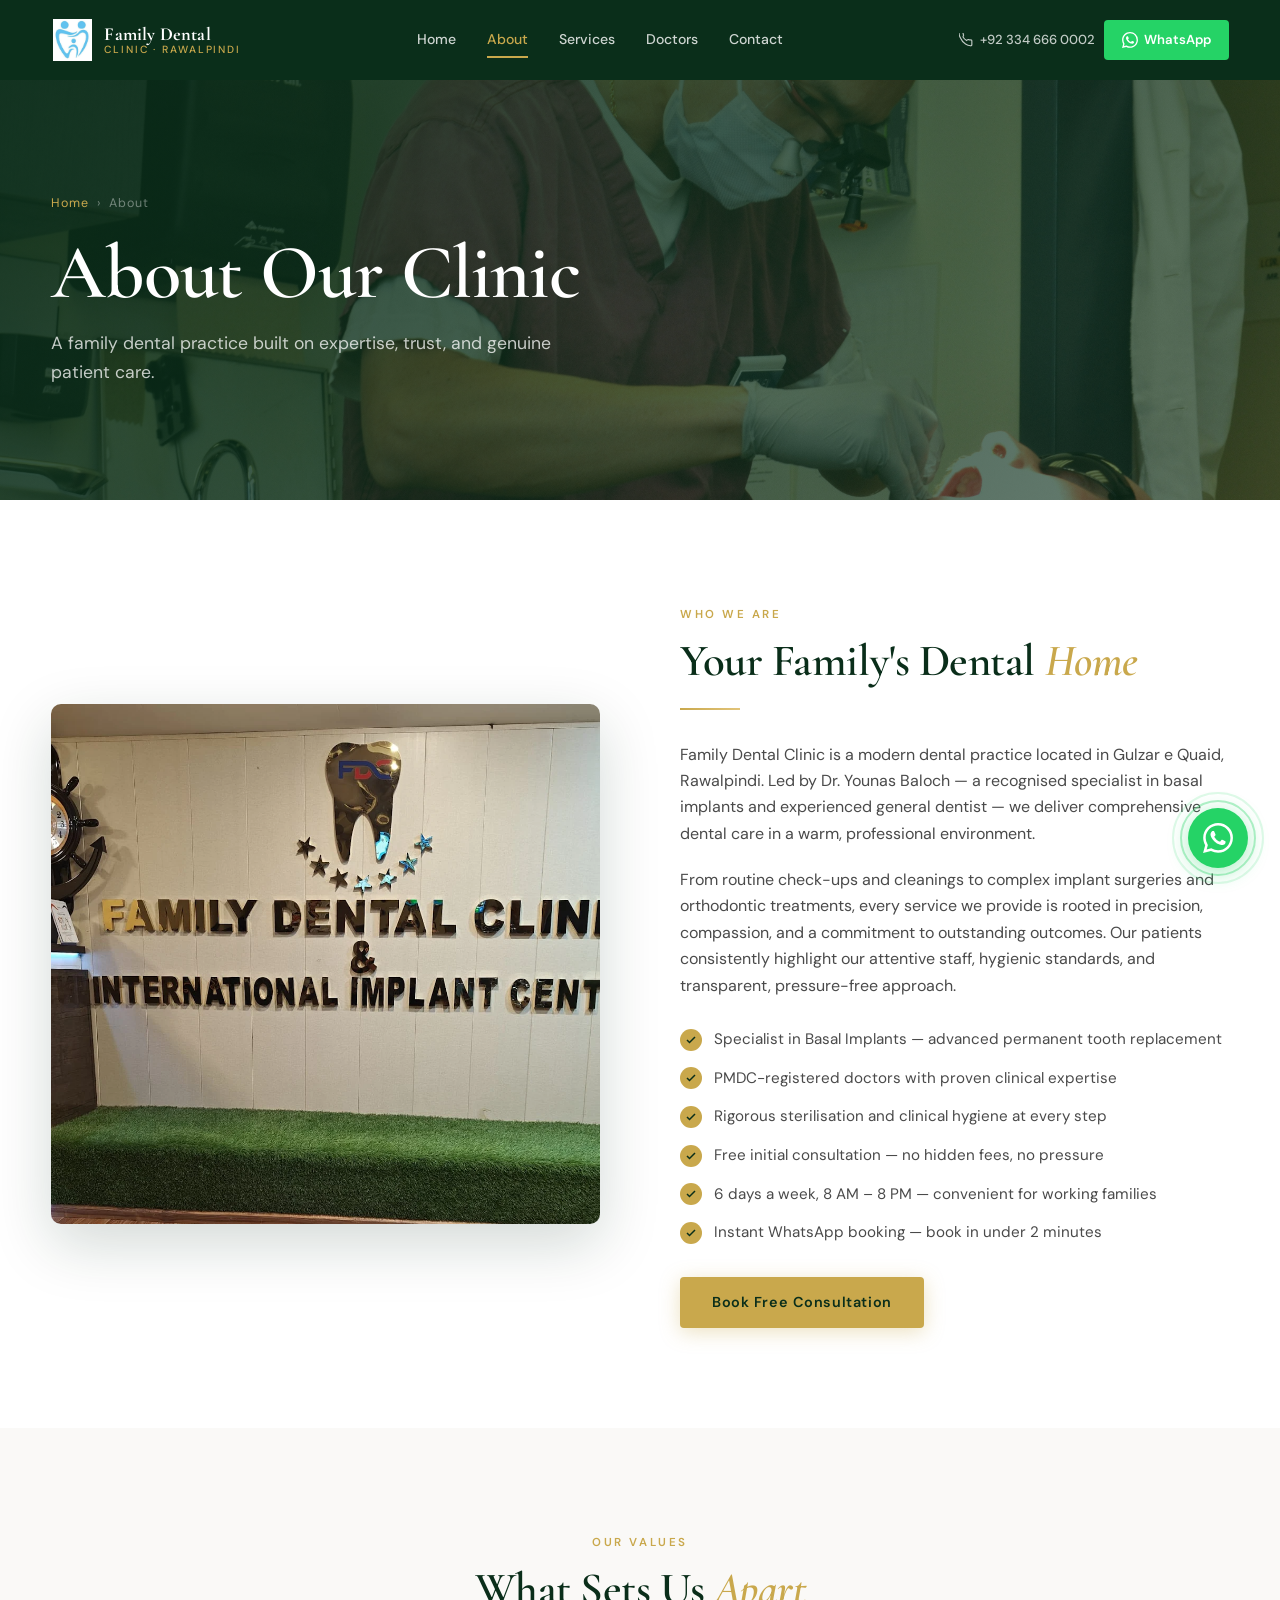
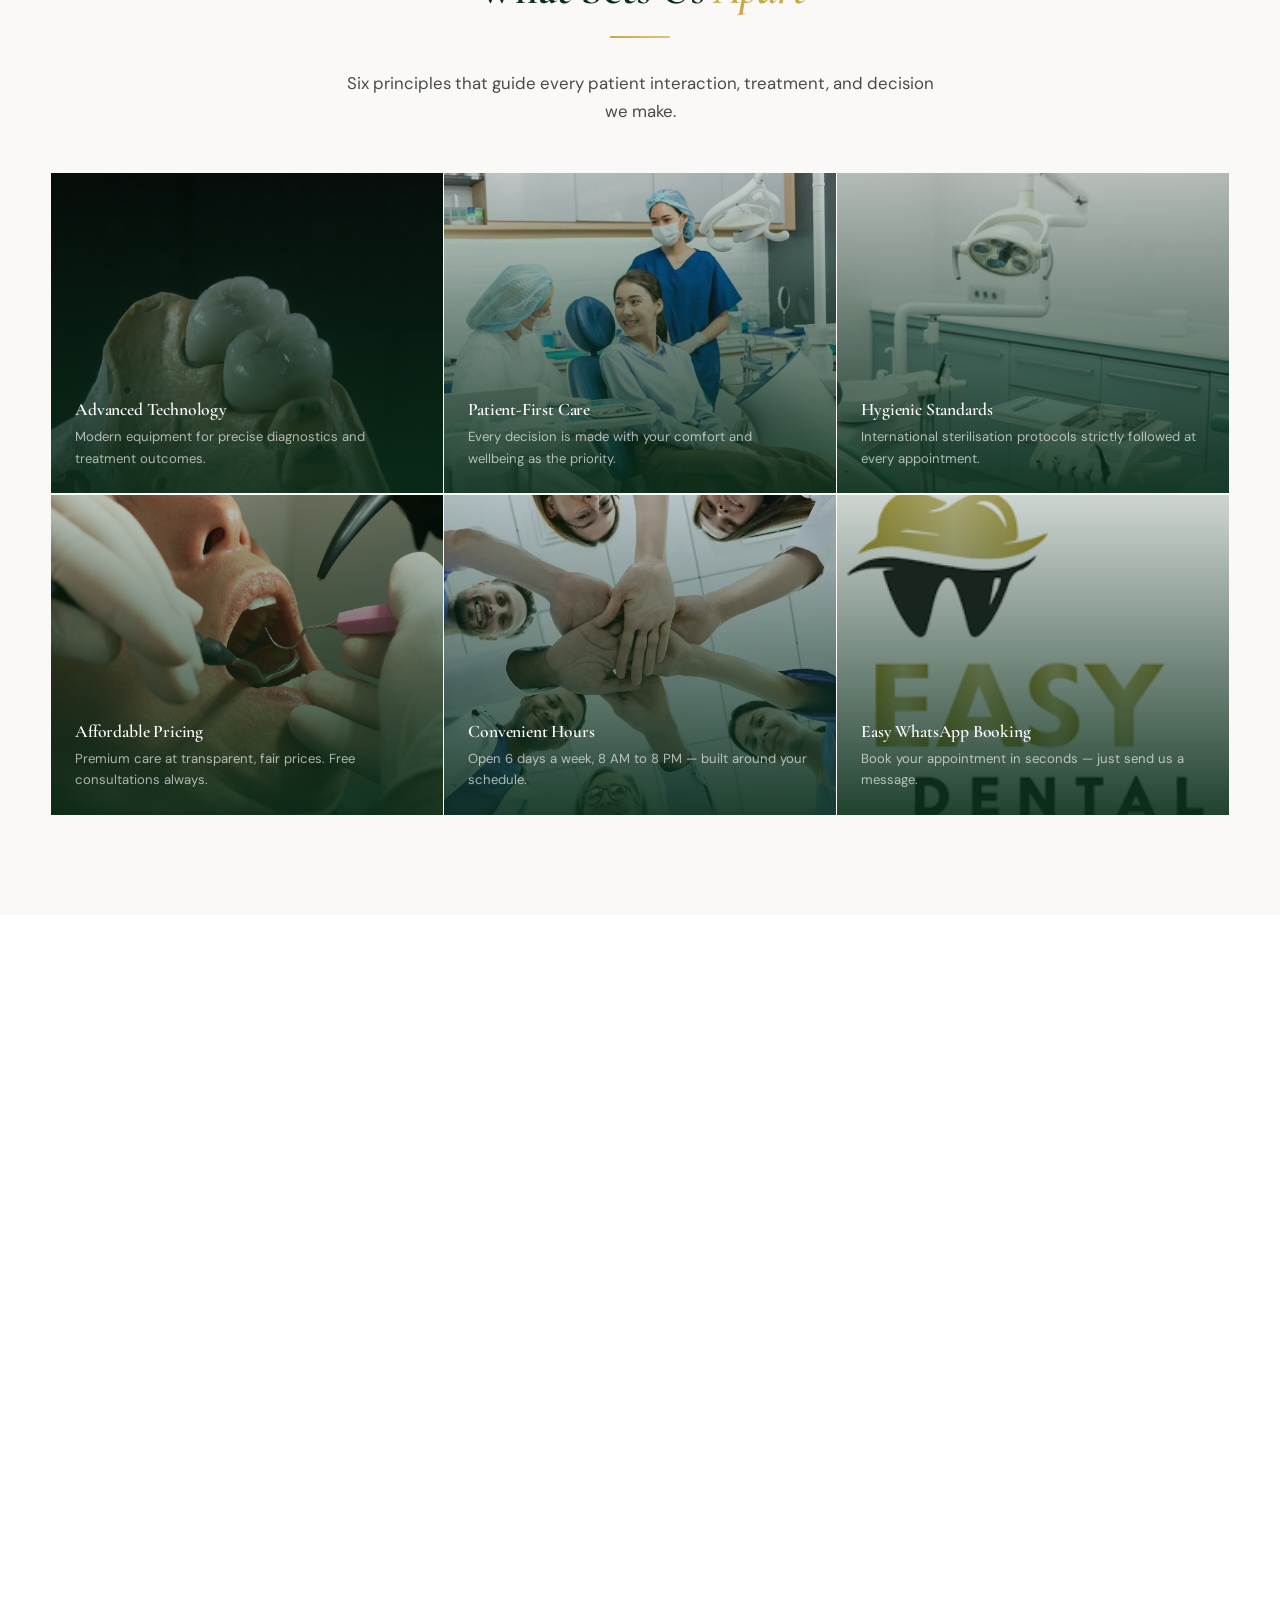
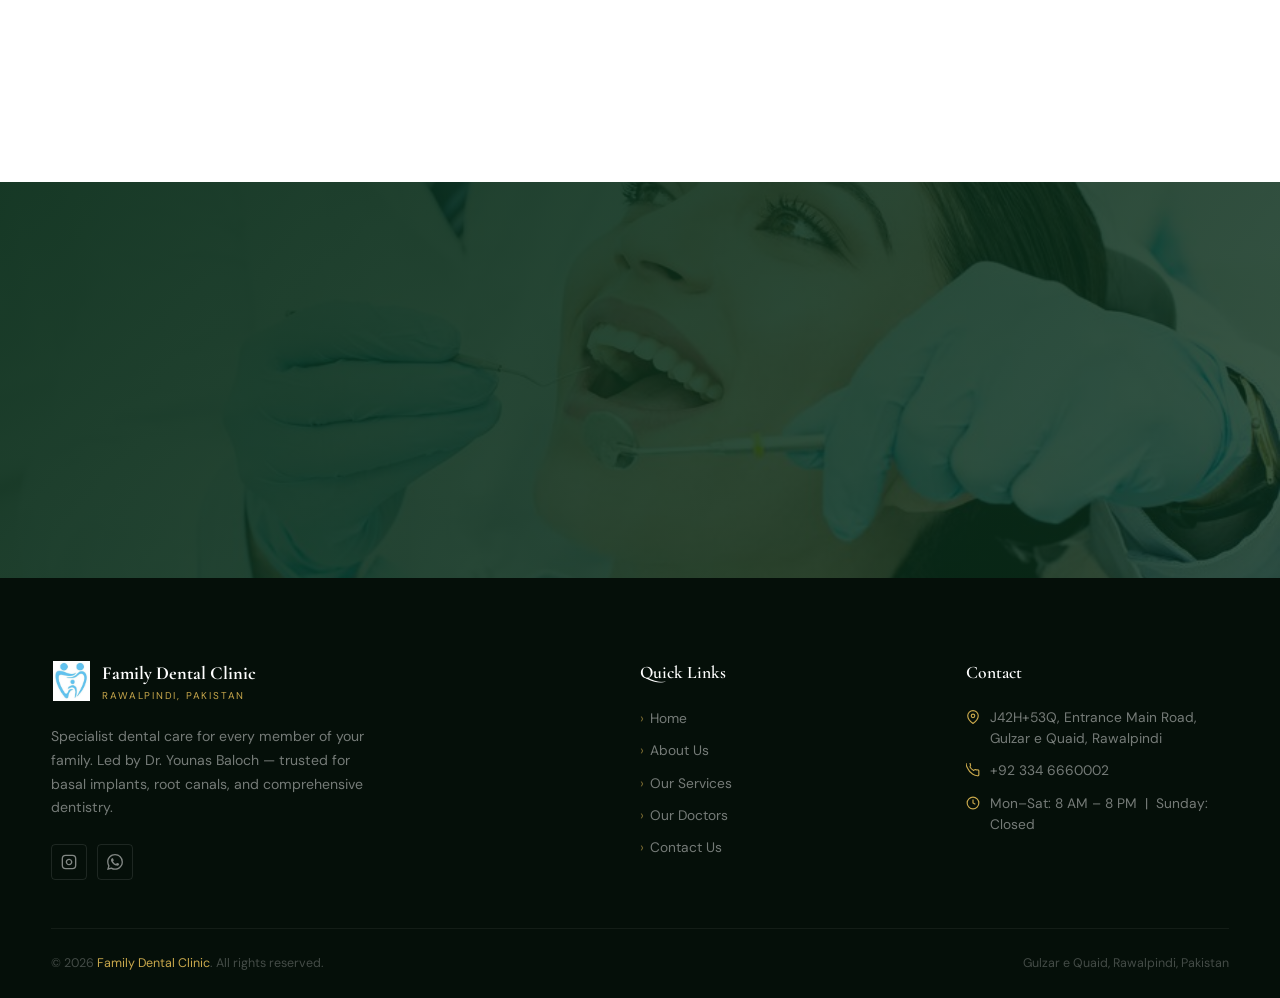
==== about.html @ 0940981f "Add files via upload" ====
<!DOCTYPE html>
<html lang="en">
<head>
  <meta charset="UTF-8" />
  <meta name="viewport" content="width=device-width, initial-scale=1.0" />
  <title>About Us — Family Dental Clinic Rawalpindi</title>
  <meta name="description" content="Learn about Family Dental Clinic — our story, values, and commitment to exceptional dental care in Rawalpindi, Pakistan." />
  <link rel="icon" type="image/png" href="images/favicon.png" />
  <link rel="stylesheet" href="style.css" />
</head>
<body>

<!-- NAVBAR -->
<nav class="navbar light-nav" id="navbar">
  <div class="nav-inner">
    <a href="index.html" class="nav-logo">
      <img src="images/logo.png" alt="Family Dental Clinic Logo" class="nav-logo-img" onerror="this.style.display='none'">
      <div class="nav-logo-text">
        <strong>Family Dental</strong>
        <span>Clinic · Rawalpindi</span>
      </div>
    </a>
    <div class="nav-links">
      <a href="index.html">Home</a>
      <a href="about.html" class="active">About</a>
      <a href="services.html">Services</a>
      <a href="doctors.html">Doctors</a>
      <a href="contact.html">Contact</a>
    </div>
    <div class="nav-actions">
      <a href="tel:+923346660002" class="nav-phone">
        <svg viewBox="0 0 24 24" fill="none" stroke="currentColor" stroke-width="2"><path d="M22 16.92v3a2 2 0 01-2.18 2 19.79 19.79 0 01-8.63-3.07A19.5 19.5 0 013.07 9.5 19.79 19.79 0 01.01 .82a2 2 0 012-2.18h3a2 2 0 012 1.72 12.84 12.84 0 00.7 2.81 2 2 0 01-.45 2.11L6.91 6.91a16 16 0 006.1 6.1l1.27-1.27a2 2 0 012.11-.45 12.84 12.84 0 002.81.7A2 2 0 0122 13.92z"/></svg>
        +92 334 666 0002
      </a>
      <a href="https://wa.me/923346660002?text=Hi%2C%20I%20would%20like%20to%20book%20an%20appointment%20at%20Family%20Dental%20Clinic." class="nav-wa" target="_blank" rel="noopener">
        <svg viewBox="0 0 24 24" fill="currentColor"><path d="M17.472 14.382c-.297-.149-1.758-.867-2.03-.967-.273-.099-.471-.148-.67.15-.197.297-.767.966-.94 1.164-.173.199-.347.223-.644.075-.297-.15-1.255-.463-2.39-1.475-.883-.788-1.48-1.761-1.653-2.059-.173-.297-.018-.458.13-.606.134-.133.298-.347.446-.52.149-.174.198-.298.298-.497.099-.198.05-.371-.025-.52-.075-.149-.669-1.612-.916-2.207-.242-.579-.487-.5-.669-.51-.173-.008-.371-.01-.57-.01-.198 0-.52.074-.792.372-.272.297-1.04 1.016-1.04 2.479 0 1.462 1.065 2.875 1.213 3.074.149.198 2.096 3.2 5.077 4.487.709.306 1.262.489 1.694.625.712.227 1.36.195 1.871.118.571-.085 1.758-.719 2.006-1.413.248-.694.248-1.289.173-1.413-.074-.124-.272-.198-.57-.347m-5.421 7.403h-.004a9.87 9.87 0 01-5.031-1.378l-.361-.214-3.741.982.998-3.648-.235-.374a9.86 9.86 0 01-1.51-5.26c.001-5.45 4.436-9.884 9.888-9.884 2.64 0 5.122 1.03 6.988 2.898a9.825 9.825 0 012.893 6.994c-.003 5.45-4.437 9.884-9.885 9.884m8.413-18.297A11.815 11.815 0 0012.05 0C5.495 0 .16 5.335.157 11.892c0 2.096.547 4.142 1.588 5.945L.057 24l6.305-1.654a11.882 11.882 0 005.683 1.448h.005c6.554 0 11.89-5.335 11.893-11.893a11.821 11.821 0 00-3.48-8.413z"/></svg>
        WhatsApp
      </a>
    </div>
    <button class="hamburger" aria-label="Toggle menu">
      <span></span><span></span><span></span>
    </button>
  </div>
</nav>
<div class="mobile-nav">
  <a href="index.html">Home</a>
  <a href="about.html" class="active">About</a>
  <a href="services.html">Services</a>
  <a href="doctors.html">Doctors</a>
  <a href="contact.html">Contact</a>
  <a href="https://wa.me/923346660002?text=Hi%2C%20I%20would%20like%20to%20book%20an%20appointment%20at%20Family%20Dental%20Clinic." class="nav-wa btn" target="_blank" rel="noopener">Book via WhatsApp</a>
</div>

<!-- PAGE HERO -->
<div class="page-hero">
  <div class="page-hero-bg" style="background-image:url('images/hero-about.jpg')"></div>
  <div class="page-hero-overlay"></div>
  <div class="container page-hero-content">
    <div class="breadcrumb">
      <a href="index.html">Home</a>
      <span>›</span>
      <span>About</span>
    </div>
    <h1>About Our Clinic</h1>
    <p>A family dental practice built on expertise, trust, and genuine patient care.</p>
  </div>
</div>

<!-- WHO WE ARE -->
<section class="section">
  <div class="container">
    <div class="about-grid">
      <div class="about-img-wrap" data-aos="fade-right">
        <img src="images/about.jpg" alt="Family Dental Clinic Interior">
      </div>
      <div data-aos="fade-left">
        <div class="section-label">Who We Are</div>
        <h2 class="section-title">Your Family's Dental <span>Home</span></h2>
        <div class="divider divider-left"></div>
        <p style="margin-bottom:1.25rem">Family Dental Clinic is a modern dental practice located in Gulzar e Quaid, Rawalpindi. Led by Dr. Younas Baloch — a recognised specialist in basal implants and experienced general dentist — we deliver comprehensive dental care in a warm, professional environment.</p>
        <p style="margin-bottom:1.75rem">From routine check-ups and cleanings to complex implant surgeries and orthodontic treatments, every service we provide is rooted in precision, compassion, and a commitment to outstanding outcomes. Our patients consistently highlight our attentive staff, hygienic standards, and transparent, pressure-free approach.</p>

        <ul class="checklist">
          <li>
            <span class="check-icon">
              <svg viewBox="0 0 24 24" fill="none" stroke="currentColor" stroke-width="3"><polyline points="20 6 9 17 4 12"/></svg>
            </span>
            Specialist in Basal Implants — advanced permanent tooth replacement
          </li>
          <li>
            <span class="check-icon">
              <svg viewBox="0 0 24 24" fill="none" stroke="currentColor" stroke-width="3"><polyline points="20 6 9 17 4 12"/></svg>
            </span>
            PMDC-registered doctors with proven clinical expertise
          </li>
          <li>
            <span class="check-icon">
              <svg viewBox="0 0 24 24" fill="none" stroke="currentColor" stroke-width="3"><polyline points="20 6 9 17 4 12"/></svg>
            </span>
            Rigorous sterilisation and clinical hygiene at every step
          </li>
          <li>
            <span class="check-icon">
              <svg viewBox="0 0 24 24" fill="none" stroke="currentColor" stroke-width="3"><polyline points="20 6 9 17 4 12"/></svg>
            </span>
            Free initial consultation — no hidden fees, no pressure
          </li>
          <li>
            <span class="check-icon">
              <svg viewBox="0 0 24 24" fill="none" stroke="currentColor" stroke-width="3"><polyline points="20 6 9 17 4 12"/></svg>
            </span>
            6 days a week, 8 AM – 8 PM — convenient for working families
          </li>
          <li>
            <span class="check-icon">
              <svg viewBox="0 0 24 24" fill="none" stroke="currentColor" stroke-width="3"><polyline points="20 6 9 17 4 12"/></svg>
            </span>
            Instant WhatsApp booking — book in under 2 minutes
          </li>
        </ul>

        <div style="margin-top:2rem">
          <a href="https://wa.me/923346660002?text=Hi%2C%20I%20would%20like%20to%20book%20a%20free%20consultation%20at%20Family%20Dental%20Clinic." class="btn btn-primary" target="_blank" rel="noopener">Book Free Consultation</a>
        </div>
      </div>
    </div>
  </div>
</section>

<!-- VALUES -->
<section class="section section-alt">
  <div class="container">
    <div class="text-center" data-aos="fade-up">
      <div class="section-label">Our Values</div>
      <h2 class="section-title">What Sets Us <span>Apart</span></h2>
      <div class="divider"></div>
      <p class="section-subtitle">Six principles that guide every patient interaction, treatment, and decision we make.</p>
    </div>
    <div class="values-grid">
      <div class="value-card" data-aos="fade-up" data-aos-delay="0">
        <img src="images/service-implants.jpg" alt="Advanced Technology">
        <div class="value-card-overlay"></div>
        <div class="value-card-content">
          <h4>Advanced Technology</h4>
          <p>Modern equipment for precise diagnostics and treatment outcomes.</p>
        </div>
      </div>
      <div class="value-card" data-aos="fade-up" data-aos-delay="80">
        <img src="images/service-consultation.jpg" alt="Patient-First Care">
        <div class="value-card-overlay"></div>
        <div class="value-card-content">
          <h4>Patient-First Care</h4>
          <p>Every decision is made with your comfort and wellbeing as the priority.</p>
        </div>
      </div>
      <div class="value-card" data-aos="fade-up" data-aos-delay="160">
        <img src="images/Hygenic.jpg" alt="Hygienic Standards">
        <div class="value-card-overlay"></div>
        <div class="value-card-content">
          <h4>Hygienic Standards</h4>
          <p>International sterilisation protocols strictly followed at every appointment.</p>
        </div>
      </div>
      <div class="value-card" data-aos="fade-up" data-aos-delay="0">
        <img src="images/service-scaling.jpg" alt="Affordable Pricing">
        <div class="value-card-overlay"></div>
        <div class="value-card-content">
          <h4>Affordable Pricing</h4>
          <p>Premium care at transparent, fair prices. Free consultations always.</p>
        </div>
      </div>
      <div class="value-card" data-aos="fade-up" data-aos-delay="80">
        <img src="images/Convenient.webp" alt="Convenient Hours">
        <div class="value-card-overlay"></div>
        <div class="value-card-content">
          <h4>Convenient Hours</h4>
          <p>Open 6 days a week, 8 AM to 8 PM — built around your schedule.</p>
        </div>
      </div>
      <div class="value-card" data-aos="fade-up" data-aos-delay="160">
        <img src="images/CAT.png" alt="Easy WhatsApp Booking">
        <div class="value-card-overlay"></div>
        <div class="value-card-content">
          <h4>Easy WhatsApp Booking</h4>
          <p>Book your appointment in seconds — just send us a message.</p>
        </div>
      </div>
    </div>
  </div>
</section>

<!-- LOCATION -->
<section class="section">
  <div class="container">
    <div class="text-center" data-aos="fade-up" style="margin-bottom:3rem">
      <div class="section-label">Find Us</div>
      <h2 class="section-title">Our <span>Location</span></h2>
      <div class="divider"></div>
      <p class="section-subtitle">Conveniently located in Gulzar e Quaid, Rawalpindi — easy to find, easy to reach.</p>
    </div>
    <div style="display:grid;grid-template-columns:1fr 1fr;gap:3rem;align-items:start" class="location-grid">
      <div data-aos="fade-right">
        <div class="map-container">
          <iframe
            src="https://www.google.com/maps/embed?pb=!1m18!1m12!1m3!1d3323.5!2d73.08!3d33.58!2m3!1f0!2f0!3f0!3m2!1i1024!2i768!4f13.1!3m3!1m2!1s0x38dfed9b5a2d3e9d%3A0x2b4b3c5d6e7f8a9b!2sGulzar+e+Quaid%2C+Rawalpindi%2C+Punjab%2C+Pakistan!5e0!3m2!1sen!2s!4v1700000000000"
            allowfullscreen=""
            loading="lazy"
            referrerpolicy="no-referrer-when-downgrade"
            title="Family Dental Clinic Location">
          </iframe>
        </div>
      </div>
      <div data-aos="fade-left">
        <h3 style="color:var(--forest);margin-bottom:1.5rem">Visit the Clinic</h3>
        <div class="footer-contact-item" style="margin-bottom:1rem;font-size:0.95rem;color:var(--text-mid)">
          <svg viewBox="0 0 24 24" fill="none" stroke="var(--gold)" stroke-width="2" style="width:20px;height:20px;flex-shrink:0"><path d="M21 10c0 7-9 13-9 13s-9-6-9-13a9 9 0 0118 0z"/><circle cx="12" cy="10" r="3"/></svg>
          J42H+53Q, Entrance Main Road, opposite Yasrab CNG Station, Gulzar e Quaid, Rawalpindi, Pakistan
        </div>
        <div class="footer-contact-item" style="margin-bottom:1rem;font-size:0.95rem;color:var(--text-mid)">
          <svg viewBox="0 0 24 24" fill="none" stroke="var(--gold)" stroke-width="2" style="width:20px;height:20px;flex-shrink:0"><path d="M22 16.92v3a2 2 0 01-2.18 2 19.79 19.79 0 01-8.63-3.07A19.5 19.5 0 013.07 9.5 19.79 19.79 0 01.01 .82a2 2 0 012-2.18h3a2 2 0 012 1.72 12.84 12.84 0 00.7 2.81 2 2 0 01-.45 2.11L6.91 6.91a16 16 0 006.1 6.1l1.27-1.27a2 2 0 012.11-.45 12.84 12.84 0 002.81.7A2 2 0 0122 13.92z"/></svg>
          <a href="tel:+923346660002" style="color:var(--text-mid)">+92 334 6660002</a>
        </div>
        <div class="footer-contact-item" style="margin-bottom:2rem;font-size:0.95rem;color:var(--text-mid)">
          <svg viewBox="0 0 24 24" fill="none" stroke="var(--gold)" stroke-width="2" style="width:20px;height:20px;flex-shrink:0"><circle cx="12" cy="12" r="10"/><polyline points="12 6 12 12 16 14"/></svg>
          Monday – Saturday: 8:00 AM – 8:00 PM &nbsp;|&nbsp; Sunday: Closed
        </div>
        <a href="https://maps.google.com/?q=Gulzar+e+Quaid+Rawalpindi+Pakistan" target="_blank" rel="noopener" class="btn btn-dark">
          <svg viewBox="0 0 24 24" fill="none" stroke="currentColor" stroke-width="2" width="18"><path d="M21 10c0 7-9 13-9 13s-9-6-9-13a9 9 0 0118 0z"/><circle cx="12" cy="10" r="3"/></svg>
          Open in Google Maps
        </a>
      </div>
    </div>
  </div>
</section>

<!-- CTA -->
<div class="cta-banner">
  <div class="cta-bg" style="background-image:url('images/hero-services.jpg')"></div>
  <div class="cta-overlay"></div>
  <div class="container cta-content" data-aos="fade-up">
    <div class="section-label" style="color:var(--gold)">Get Started Today</div>
    <h2 style="color:var(--white)">Book Your <em style="color:var(--gold);font-style:italic">Free</em> Consultation</h2>
    <p>No waiting lists. No hidden fees. Just expert dental care, exactly when you need it.</p>
    <div class="cta-actions">
      <a href="https://wa.me/923346660002?text=Hi%2C%20I%20would%20like%20to%20book%20a%20free%20consultation%20at%20Family%20Dental%20Clinic." class="btn btn-primary" target="_blank" rel="noopener">Book via WhatsApp</a>
      <a href="doctors.html" class="btn btn-outline">Meet Our Doctors</a>
    </div>
  </div>
</div>

<!-- FOOTER -->
<footer class="footer">
  <div class="container">
    <div class="footer-grid">
      <div class="footer-brand">
        <div class="footer-logo">
          <img src="images/logo.png" alt="Family Dental Clinic" onerror="this.style.display='none'">
          <div class="footer-logo-text">
            <strong>Family Dental Clinic</strong>
            <span>Rawalpindi, Pakistan</span>
          </div>
        </div>
        <p>Specialist dental care for every member of your family. Led by Dr. Younas Baloch — trusted for basal implants, root canals, and comprehensive dentistry.</p>
        <div class="footer-social">
          <a href="https://instagram.com" target="_blank" rel="noopener" aria-label="Instagram">
            <svg viewBox="0 0 24 24" fill="none" stroke="currentColor" stroke-width="2"><rect x="2" y="2" width="20" height="20" rx="5" ry="5"/><path d="M16 11.37A4 4 0 1112.63 8 4 4 0 0116 11.37z"/><line x1="17.5" y1="6.5" x2="17.51" y2="6.5"/></svg>
          </a>
          <a href="https://wa.me/923346660002" target="_blank" rel="noopener" aria-label="WhatsApp">
            <svg viewBox="0 0 24 24" fill="currentColor"><path d="M17.472 14.382c-.297-.149-1.758-.867-2.03-.967-.273-.099-.471-.148-.67.15-.197.297-.767.966-.94 1.164-.173.199-.347.223-.644.075-.297-.15-1.255-.463-2.39-1.475-.883-.788-1.48-1.761-1.653-2.059-.173-.297-.018-.458.13-.606.134-.133.298-.347.446-.52.149-.174.198-.298.298-.497.099-.198.05-.371-.025-.52-.075-.149-.669-1.612-.916-2.207-.242-.579-.487-.5-.669-.51-.173-.008-.371-.01-.57-.01-.198 0-.52.074-.792.372-.272.297-1.04 1.016-1.04 2.479 0 1.462 1.065 2.875 1.213 3.074.149.198 2.096 3.2 5.077 4.487.709.306 1.262.489 1.694.625.712.227 1.36.195 1.871.118.571-.085 1.758-.719 2.006-1.413.248-.694.248-1.289.173-1.413-.074-.124-.272-.198-.57-.347m-5.421 7.403h-.004a9.87 9.87 0 01-5.031-1.378l-.361-.214-3.741.982.998-3.648-.235-.374a9.86 9.86 0 01-1.51-5.26c.001-5.45 4.436-9.884 9.888-9.884 2.64 0 5.122 1.03 6.988 2.898a9.825 9.825 0 012.893 6.994c-.003 5.45-4.437 9.884-9.885 9.884m8.413-18.297A11.815 11.815 0 0012.05 0C5.495 0 .16 5.335.157 11.892c0 2.096.547 4.142 1.588 5.945L.057 24l6.305-1.654a11.882 11.882 0 005.683 1.448h.005c6.554 0 11.89-5.335 11.893-11.893a11.821 11.821 0 00-3.48-8.413z"/></svg>
          </a>
        </div>
      </div>
      <div class="footer-col">
        <h5>Quick Links</h5>
        <ul>
          <li><a href="index.html">Home</a></li>
          <li><a href="about.html">About Us</a></li>
          <li><a href="services.html">Our Services</a></li>
          <li><a href="doctors.html">Our Doctors</a></li>
          <li><a href="contact.html">Contact Us</a></li>
        </ul>
      </div>
      <div class="footer-col">
        <h5>Contact</h5>
        <div class="footer-contact-item">
          <svg viewBox="0 0 24 24" fill="none" stroke="currentColor" stroke-width="2"><path d="M21 10c0 7-9 13-9 13s-9-6-9-13a9 9 0 0118 0z"/><circle cx="12" cy="10" r="3"/></svg>
          J42H+53Q, Entrance Main Road, Gulzar e Quaid, Rawalpindi
        </div>
        <div class="footer-contact-item">
          <svg viewBox="0 0 24 24" fill="none" stroke="currentColor" stroke-width="2"><path d="M22 16.92v3a2 2 0 01-2.18 2 19.79 19.79 0 01-8.63-3.07A19.5 19.5 0 013.07 9.5 19.79 19.79 0 01.01 .82a2 2 0 012-2.18h3a2 2 0 012 1.72 12.84 12.84 0 00.7 2.81 2 2 0 01-.45 2.11L6.91 6.91a16 16 0 006.1 6.1l1.27-1.27a2 2 0 012.11-.45 12.84 12.84 0 002.81.7A2 2 0 0122 13.92z"/></svg>
          <a href="tel:+923346660002">+92 334 6660002</a>
        </div>
        <div class="footer-contact-item">
          <svg viewBox="0 0 24 24" fill="none" stroke="currentColor" stroke-width="2"><circle cx="12" cy="12" r="10"/><polyline points="12 6 12 12 16 14"/></svg>
          Mon–Sat: 8 AM – 8 PM &nbsp;|&nbsp; Sunday: Closed
        </div>
      </div>
    </div>
    <div class="footer-bottom">
      <p>© 2026 <span>Family Dental Clinic</span>. All rights reserved.</p>
      <p>Gulzar e Quaid, Rawalpindi, Pakistan</p>
    </div>
  </div>
</footer>

<div class="floating-wa">
  <a href="https://wa.me/923346660002?text=Hi%2C%20I%20would%20like%20to%20book%20an%20appointment%20at%20Family%20Dental%20Clinic." target="_blank" rel="noopener" aria-label="Chat on WhatsApp">
    <svg viewBox="0 0 24 24" fill="currentColor"><path d="M17.472 14.382c-.297-.149-1.758-.867-2.03-.967-.273-.099-.471-.148-.67.15-.197.297-.767.966-.94 1.164-.173.199-.347.223-.644.075-.297-.15-1.255-.463-2.39-1.475-.883-.788-1.48-1.761-1.653-2.059-.173-.297-.018-.458.13-.606.134-.133.298-.347.446-.52.149-.174.198-.298.298-.497.099-.198.05-.371-.025-.52-.075-.149-.669-1.612-.916-2.207-.242-.579-.487-.5-.669-.51-.173-.008-.371-.01-.57-.01-.198 0-.52.074-.792.372-.272.297-1.04 1.016-1.04 2.479 0 1.462 1.065 2.875 1.213 3.074.149.198 2.096 3.2 5.077 4.487.709.306 1.262.489 1.694.625.712.227 1.36.195 1.871.118.571-.085 1.758-.719 2.006-1.413.248-.694.248-1.289.173-1.413-.074-.124-.272-.198-.57-.347m-5.421 7.403h-.004a9.87 9.87 0 01-5.031-1.378l-.361-.214-3.741.982.998-3.648-.235-.374a9.86 9.86 0 01-1.51-5.26c.001-5.45 4.436-9.884 9.888-9.884 2.64 0 5.122 1.03 6.988 2.898a9.825 9.825 0 012.893 6.994c-.003 5.45-4.437 9.884-9.885 9.884m8.413-18.297A11.815 11.815 0 0012.05 0C5.495 0 .16 5.335.157 11.892c0 2.096.547 4.142 1.588 5.945L.057 24l6.305-1.654a11.882 11.882 0 005.683 1.448h.005c6.554 0 11.89-5.335 11.893-11.893a11.821 11.821 0 00-3.48-8.413z"/></svg>
  </a>
</div>

<style>
  @media (max-width: 768px) {
    .location-grid { grid-template-columns: 1fr !important; }
  }
</style>
<script src="main.js"></script>
</body>
</html>
---- style.css ----
/* ===========================
   FAMILY DENTAL CLINIC
   Premium Design System
   =========================== */

@import url('https://fonts.googleapis.com/css2?family=Cormorant+Garamond:ital,wght@0,300;0,400;0,500;0,600;0,700;1,300;1,400;1,600&family=DM+Sans:ital,opsz,wght@0,9..40,300;0,9..40,400;0,9..40,500;0,9..40,600;1,9..40,300&display=swap');

/* ─── CSS VARIABLES ─── */
:root {
  --forest:     #0a2e1a;
  --forest-mid: #0e3d22;
  --forest-lt:  #144d2c;
  --gold:       #c9a84c;
  --gold-lt:    #e2c47a;
  --gold-dk:    #a8882e;
  --white:      #ffffff;
  --off-white:  #faf9f7;
  --warm-gray:  #f2ede8;
  --text-dark:  #1a1a1a;
  --text-mid:   #4a4a4a;
  --text-light: #7a7a7a;
  --border:     rgba(201,168,76,0.18);
  --shadow-sm:  0 2px 12px rgba(10,46,26,0.08);
  --shadow-md:  0 8px 32px rgba(10,46,26,0.12);
  --shadow-lg:  0 20px 60px rgba(10,46,26,0.18);
  --radius:     4px;
  --radius-lg:  10px;
  --transition: 0.35s cubic-bezier(0.4,0,0.2,1);
  --nav-h:      80px;
}

/* ─── RESET & BASE ─── */
*, *::before, *::after { box-sizing: border-box; margin: 0; padding: 0; }
html { scroll-behavior: smooth; font-size: 16px; }
body {
  font-family: 'DM Sans', sans-serif;
  color: var(--text-dark);
  background: var(--white);
  line-height: 1.65;
  overflow-x: hidden;
}
img { display: block; width: 100%; height: auto; }
a { text-decoration: none; color: inherit; }
ul { list-style: none; }
button { cursor: pointer; font-family: inherit; border: none; background: none; }

/* ─── TYPOGRAPHY ─── */
h1, h2, h3, h4 {
  font-family: 'Cormorant Garamond', serif;
  line-height: 1.15;
  letter-spacing: -0.01em;
}
h1 { font-size: clamp(2.8rem, 6vw, 5.2rem); font-weight: 600; }
h2 { font-size: clamp(2rem, 3.5vw, 3rem); font-weight: 600; }
h3 { font-size: clamp(1.4rem, 2.2vw, 1.85rem); font-weight: 500; }
h4 { font-size: 1.2rem; font-weight: 600; }
p  { font-size: 1rem; color: var(--text-mid); }

.section-label {
  display: inline-block;
  font-family: 'DM Sans', sans-serif;
  font-size: 0.72rem;
  font-weight: 600;
  letter-spacing: 0.22em;
  text-transform: uppercase;
  color: var(--gold);
  margin-bottom: 0.75rem;
}
.section-title { margin-bottom: 1rem; color: var(--forest); }
.section-title span { color: var(--gold); font-style: italic; }
.section-subtitle { font-size: 1.05rem; color: var(--text-mid); max-width: 600px; margin: 0 auto; }

/* ─── LAYOUT ─── */
.container { width: min(1240px, 92%); margin: 0 auto; }
.section { padding: 100px 0; }
.section-alt { background: var(--off-white); }
.section-dark { background: var(--forest); }
.text-center { text-align: center; }

/* ─── BUTTONS ─── */
.btn {
  display: inline-flex;
  align-items: center;
  gap: 0.55rem;
  padding: 0.85rem 2rem;
  border-radius: var(--radius);
  font-family: 'DM Sans', sans-serif;
  font-size: 0.9rem;
  font-weight: 500;
  letter-spacing: 0.04em;
  transition: var(--transition);
  position: relative;
  overflow: hidden;
}
.btn::after {
  content: '';
  position: absolute;
  inset: 0;
  background: radial-gradient(circle at center, rgba(255,255,255,0.3) 0%, transparent 70%);
  opacity: 0;
  transform: scale(0);
  transition: transform 0.5s ease, opacity 0.5s ease;
}
.btn:active::after { opacity: 1; transform: scale(2.5); transition: 0s; }

.btn-primary {
  background: var(--gold);
  color: var(--forest);
  font-weight: 600;
  box-shadow: 0 4px 20px rgba(201,168,76,0.35);
}
.btn-primary:hover {
  background: var(--gold-lt);
  box-shadow: 0 6px 28px rgba(201,168,76,0.5);
  transform: translateY(-1px);
}
.btn-outline {
  border: 1.5px solid rgba(255,255,255,0.6);
  color: var(--white);
}
.btn-outline:hover {
  border-color: var(--gold);
  color: var(--gold);
  transform: translateY(-1px);
}
.btn-dark {
  background: var(--forest);
  color: var(--white);
}
.btn-dark:hover {
  background: var(--forest-lt);
  transform: translateY(-1px);
  box-shadow: var(--shadow-md);
}
.btn-ghost {
  border: 1.5px solid var(--border);
  color: var(--forest);
}
.btn-ghost:hover {
  border-color: var(--gold);
  color: var(--gold);
}
.btn svg { width: 18px; height: 18px; flex-shrink: 0; }

/* ─── NAVBAR ─── */
.navbar {
  position: fixed;
  top: 0; left: 0; right: 0;
  z-index: 1000;
  height: var(--nav-h);
  display: flex;
  align-items: center;
  transition: var(--transition);
  background: transparent;
}
.navbar.scrolled {
  background: rgba(10,46,26,0.97);
  backdrop-filter: blur(12px);
  box-shadow: 0 2px 30px rgba(0,0,0,0.2);
}
.navbar.light-nav {
  background: var(--forest);
}
.nav-inner {
  width: min(1240px, 92%);
  margin: 0 auto;
  display: flex;
  align-items: center;
  justify-content: space-between;
  gap: 1.5rem;
}
.nav-logo {
  display: flex;
  align-items: center;
  gap: 0.7rem;
  flex-shrink: 0;
}
.nav-logo-img {
  width: 42px;
  height: 42px;
  object-fit: contain;
}
.nav-logo-text {
  display: flex;
  flex-direction: column;
  line-height: 1.1;
}
.nav-logo-text strong {
  font-family: 'Cormorant Garamond', serif;
  font-size: 1.15rem;
  font-weight: 700;
  color: var(--white);
  letter-spacing: 0.01em;
}
.nav-logo-text span {
  font-size: 0.65rem;
  font-weight: 500;
  letter-spacing: 0.18em;
  text-transform: uppercase;
  color: var(--gold);
}
.nav-links {
  display: flex;
  align-items: center;
  gap: 0.25rem;
}
.nav-links a {
  font-size: 0.88rem;
  font-weight: 500;
  color: rgba(255,255,255,0.8);
  padding: 0.5rem 0.85rem;
  border-radius: var(--radius);
  transition: var(--transition);
  position: relative;
}
.nav-links a::after {
  content: '';
  position: absolute;
  bottom: 2px; left: 50%; right: 50%;
  height: 1.5px;
  background: var(--gold);
  transition: var(--transition);
}
.nav-links a:hover, .nav-links a.active {
  color: var(--white);
}
.nav-links a:hover::after, .nav-links a.active::after {
  left: 0.85rem; right: 0.85rem;
}
.nav-links a.active { color: var(--gold); }
.nav-actions {
  display: flex;
  align-items: center;
  gap: 0.6rem;
  flex-shrink: 0;
}
.nav-phone {
  display: flex;
  align-items: center;
  gap: 0.4rem;
  font-size: 0.82rem;
  font-weight: 500;
  color: rgba(255,255,255,0.75);
  transition: var(--transition);
}
.nav-phone:hover { color: var(--gold); }
.nav-phone svg { width: 14px; height: 14px; }
.nav-wa {
  background: #25D366;
  color: var(--white);
  padding: 0.55rem 1.1rem;
  border-radius: var(--radius);
  font-size: 0.82rem;
  font-weight: 600;
  display: flex;
  align-items: center;
  gap: 0.4rem;
  transition: var(--transition);
}
.nav-wa:hover { background: #1ebe5b; transform: translateY(-1px); }
.nav-wa svg { width: 16px; height: 16px; }
.hamburger {
  display: none;
  flex-direction: column;
  gap: 5px;
  padding: 6px;
  cursor: pointer;
}
.hamburger span {
  display: block;
  width: 24px;
  height: 2px;
  background: var(--white);
  transition: var(--transition);
  border-radius: 2px;
}
.hamburger.open span:nth-child(1) { transform: rotate(45deg) translate(5px, 5px); }
.hamburger.open span:nth-child(2) { opacity: 0; }
.hamburger.open span:nth-child(3) { transform: rotate(-45deg) translate(5px, -5px); }

/* Mobile Nav */
.mobile-nav {
  position: fixed;
  top: var(--nav-h); left: 0; right: 0;
  background: var(--forest);
  z-index: 999;
  padding: 1.5rem;
  transform: translateY(-100%);
  opacity: 0;
  visibility: hidden;
  transition: var(--transition);
  border-top: 1px solid rgba(201,168,76,0.2);
}
.mobile-nav.open {
  transform: translateY(0);
  opacity: 1;
  visibility: visible;
}
.mobile-nav a {
  display: block;
  padding: 0.85rem 0;
  font-size: 1.05rem;
  font-weight: 500;
  color: rgba(255,255,255,0.85);
  border-bottom: 1px solid rgba(255,255,255,0.07);
  transition: var(--transition);
}
.mobile-nav a:hover, .mobile-nav a.active { color: var(--gold); }
.mobile-nav .nav-wa { margin-top: 1.25rem; justify-content: center; width: 100%; }

/* ─── HERO ─── */
.hero {
  position: relative;
  min-height: 100vh;
  display: flex;
  align-items: center;
  overflow: hidden;
}
.hero-bg {
  position: absolute;
  inset: 0;
  background-image: url('images/hero.jpg');
  background-size: cover;
  background-position: center top;
  transform: scale(1.05);
  animation: heroZoom 12s ease-out forwards;
}
@keyframes heroZoom { to { transform: scale(1); } }
.hero-overlay {
  position: absolute;
  inset: 0;
  background: linear-gradient(
    120deg,
    rgba(10,46,26,0.92) 0%,
    rgba(10,46,26,0.75) 50%,
    rgba(10,46,26,0.45) 100%
  );
}
.hero-content {
  position: relative;
  z-index: 2;
  padding: 120px 0 80px;
  max-width: 700px;
}
.hero-label {
  display: inline-flex;
  align-items: center;
  gap: 0.6rem;
  font-size: 0.72rem;
  font-weight: 600;
  letter-spacing: 0.22em;
  text-transform: uppercase;
  color: var(--gold);
  margin-bottom: 1.5rem;
  opacity: 0;
  animation: fadeUp 0.8s ease 0.3s forwards;
}
.hero-label::before {
  content: '';
  display: block;
  width: 30px;
  height: 1.5px;
  background: var(--gold);
}
.hero h1 {
  color: var(--white);
  margin-bottom: 1.25rem;
  opacity: 0;
  animation: fadeUp 0.8s ease 0.5s forwards;
}
.hero h1 em {
  font-style: italic;
  color: var(--gold);
}
.hero-sub {
  font-size: 1.1rem;
  color: rgba(255,255,255,0.78);
  max-width: 520px;
  margin-bottom: 2.5rem;
  opacity: 0;
  animation: fadeUp 0.8s ease 0.7s forwards;
  line-height: 1.7;
}
.hero-actions {
  display: flex;
  flex-wrap: wrap;
  gap: 1rem;
  opacity: 0;
  animation: fadeUp 0.8s ease 0.9s forwards;
}

/* Page Hero */
.page-hero {
  position: relative;
  height: 420px;
  display: flex;
  align-items: center;
  overflow: hidden;
  margin-top: var(--nav-h);
}
.page-hero-bg {
  position: absolute;
  inset: 0;
  background-size: cover;
  background-position: center;
}
.page-hero-overlay {
  position: absolute;
  inset: 0;
  background: linear-gradient(135deg, rgba(10,46,26,0.9) 0%, rgba(10,46,26,0.6) 100%);
}
.page-hero-content {
  position: relative;
  z-index: 2;
}
.page-hero h1 { color: var(--white); margin-bottom: 0.75rem; }
.page-hero p { font-size: 1.1rem; color: rgba(255,255,255,0.75); max-width: 500px; }
.breadcrumb {
  display: flex;
  align-items: center;
  gap: 0.5rem;
  margin-bottom: 1rem;
  font-size: 0.78rem;
  letter-spacing: 0.08em;
  color: rgba(255,255,255,0.55);
}
.breadcrumb a { color: var(--gold); }
.breadcrumb span { color: rgba(255,255,255,0.4); }

/* ─── TRUST STRIP ─── */
.trust-strip {
  background: var(--forest);
  padding: 28px 0;
  position: relative;
  z-index: 10;
}
.trust-strip-inner {
  display: flex;
  justify-content: center;
  align-items: center;
  gap: 0;
  flex-wrap: wrap;
}
.trust-item {
  display: flex;
  align-items: center;
  gap: 0.75rem;
  padding: 0.6rem 2.5rem;
  border-right: 1px solid rgba(201,168,76,0.2);
}
.trust-item:last-child { border-right: none; }
.trust-item-num {
  font-family: 'Cormorant Garamond', serif;
  font-size: 2rem;
  font-weight: 700;
  color: var(--gold);
  line-height: 1;
}
.trust-item-text {
  display: flex;
  flex-direction: column;
}
.trust-item-text strong {
  font-size: 0.82rem;
  font-weight: 600;
  color: var(--white);
  letter-spacing: 0.04em;
}
.trust-item-text span {
  font-size: 0.7rem;
  color: rgba(255,255,255,0.5);
  letter-spacing: 0.06em;
}
.stars {
  display: flex;
  gap: 2px;
  color: var(--gold);
  font-size: 0.75rem;
}

/* ─── WHY US ─── */
.why-grid {
  display: grid;
  grid-template-columns: repeat(3, 1fr);
  gap: 1.5px;
  margin-top: 3rem;
}
.why-card {
  position: relative;
  height: 420px;
  overflow: hidden;
}
.why-card img {
  width: 100%;
  height: 100%;
  object-fit: cover;
  transition: transform 0.7s ease;
}
.why-card:hover img { transform: scale(1.06); }
.why-card-overlay {
  position: absolute;
  inset: 0;
  background: linear-gradient(to top, rgba(10,46,26,0.92) 0%, rgba(10,46,26,0.3) 60%, transparent 100%);
}
.why-card-content {
  position: absolute;
  bottom: 0; left: 0; right: 0;
  padding: 2rem;
}
.why-num {
  font-family: 'Cormorant Garamond', serif;
  font-size: 3.5rem;
  font-weight: 300;
  color: var(--gold);
  opacity: 0.35;
  line-height: 1;
  margin-bottom: 0.25rem;
}
.why-card-content h3 { color: var(--white); margin-bottom: 0.6rem; font-size: 1.5rem; }
.why-card-content p { color: rgba(255,255,255,0.7); font-size: 0.9rem; }

/* ─── SERVICES GRID ─── */
.services-grid {
  display: grid;
  grid-template-columns: repeat(4, 1fr);
  gap: 1.5px;
  margin-top: 3rem;
}
.service-card {
  position: relative;
  overflow: hidden;
  background: var(--white);
  border: 1px solid rgba(201,168,76,0.1);
}
.service-card-img {
  position: relative;
  height: 220px;
  overflow: hidden;
}
.service-card-img img {
  width: 100%;
  height: 100%;
  object-fit: cover;
  transition: transform 0.6s ease;
}
.service-card:hover .service-card-img img { transform: scale(1.08); }
.service-card-body {
  padding: 1.5rem;
}
.service-card-body h3 {
  font-size: 1.2rem;
  color: var(--forest);
  margin-bottom: 0.5rem;
}
.service-card-body p { font-size: 0.88rem; line-height: 1.65; }
.service-badge {
  position: absolute;
  top: 1rem; left: 1rem;
  background: var(--gold);
  color: var(--forest);
  font-size: 0.65rem;
  font-weight: 700;
  letter-spacing: 0.12em;
  text-transform: uppercase;
  padding: 0.25rem 0.65rem;
  border-radius: 2px;
}

/* 3-column override for homepage featured services */
.services-grid-3 {
  grid-template-columns: repeat(3, 1fr);
}
.services-grid-3 .service-card-img { height: 260px; }


.service-card-full {
  background: var(--white);
  border: 1px solid rgba(201,168,76,0.12);
  overflow: hidden;
  transition: var(--transition);
  box-shadow: var(--shadow-sm);
}
.service-card-full:hover {
  box-shadow: var(--shadow-md);
  transform: translateY(-4px);
}
.service-card-full .service-card-img { height: 260px; }
.service-card-full .service-card-body { padding: 1.75rem; }
.service-card-full .service-card-body h3 { font-size: 1.4rem; margin-bottom: 0.75rem; }

/* ─── REVIEWS ─── */
.reviews-section { background: var(--forest); }
.rating-display {
  display: flex;
  align-items: center;
  gap: 1rem;
  margin-bottom: 3rem;
  justify-content: center;
}
.rating-big {
  font-family: 'Cormorant Garamond', serif;
  font-size: 4rem;
  font-weight: 700;
  color: var(--gold);
  line-height: 1;
}
.rating-meta { text-align: left; }
.rating-meta .stars { font-size: 1rem; margin-bottom: 0.2rem; }
.rating-meta p { color: rgba(255,255,255,0.55); font-size: 0.82rem; }
.reviews-grid {
  display: grid;
  grid-template-columns: repeat(3, 1fr);
  gap: 1.5rem;
  margin-top: 2rem;
}
.review-card {
  background: rgba(255,255,255,0.05);
  border: 1px solid rgba(201,168,76,0.15);
  padding: 2rem;
  border-radius: var(--radius-lg);
  transition: var(--transition);
}
.review-card:hover {
  background: rgba(255,255,255,0.08);
  border-color: rgba(201,168,76,0.3);
}
.review-header {
  display: flex;
  align-items: center;
  gap: 1rem;
  margin-bottom: 1.25rem;
}
.review-avatar {
  width: 46px;
  height: 46px;
  border-radius: 50%;
  background: var(--gold);
  display: flex;
  align-items: center;
  justify-content: center;
  font-family: 'Cormorant Garamond', serif;
  font-size: 1.2rem;
  font-weight: 700;
  color: var(--forest);
  flex-shrink: 0;
}
.review-name { font-weight: 600; color: var(--white); font-size: 0.95rem; }
.review-meta { font-size: 0.75rem; color: rgba(255,255,255,0.4); }
.review-stars { color: var(--gold); font-size: 0.8rem; margin-bottom: 0.75rem; }
.review-text { font-size: 0.9rem; color: rgba(255,255,255,0.72); line-height: 1.7; font-style: italic; }
.quote-mark {
  font-family: 'Cormorant Garamond', serif;
  font-size: 5rem;
  color: var(--gold);
  opacity: 0.2;
  line-height: 0.5;
  margin-bottom: 0.5rem;
}

/* ─── CTA BANNER ─── */
.cta-banner {
  position: relative;
  overflow: hidden;
  padding: 90px 0;
}
.cta-bg {
  position: absolute;
  inset: 0;
  background-size: cover;
  background-position: center;
}
.cta-overlay {
  position: absolute;
  inset: 0;
  background: linear-gradient(135deg, rgba(10,46,26,0.95) 0%, rgba(10,46,26,0.8) 100%);
}
.cta-content {
  position: relative;
  z-index: 2;
  text-align: center;
}
.cta-content h2 { color: var(--white); margin-bottom: 1rem; }
.cta-content p { color: rgba(255,255,255,0.7); margin-bottom: 2rem; font-size: 1.05rem; }
.cta-actions { display: flex; justify-content: center; gap: 1rem; flex-wrap: wrap; }

/* ─── DOCTOR CARDS ─── */
.doctors-grid {
  display: grid;
  grid-template-columns: repeat(3, 1fr);
  gap: 2rem;
  margin-top: 3rem;
}
.doctor-card {
  background: var(--white);
  border: 1px solid rgba(201,168,76,0.12);
  overflow: hidden;
  box-shadow: var(--shadow-sm);
  transition: var(--transition);
}
.doctor-card:hover {
  box-shadow: var(--shadow-lg);
  transform: translateY(-6px);
}
.doctor-card-photo {
  position: relative;
  height: 360px;
  overflow: hidden;
}
.doctor-card-photo img {
  width: 100%;
  height: 100%;
  object-fit: cover;
  transition: transform 0.6s ease;
}
.doctor-card:hover .doctor-card-photo img { transform: scale(1.04); }
.doctor-card-photo-overlay {
  position: absolute;
  inset: 0;
  background: linear-gradient(to top, rgba(10,46,26,0.5) 0%, transparent 50%);
}
.doctor-card-body {
  padding: 1.75rem;
  border-top: 3px solid var(--gold);
}
.doctor-card-body h3 { color: var(--forest); margin-bottom: 0.25rem; font-size: 1.5rem; }
.doctor-qual {
  font-size: 0.82rem;
  color: var(--gold);
  font-weight: 600;
  letter-spacing: 0.06em;
  text-transform: uppercase;
  margin-bottom: 0.75rem;
}
.doctor-card-body p { font-size: 0.88rem; margin-bottom: 1.25rem; line-height: 1.65; }

/* Credentials strip */
.credentials-strip {
  background: var(--forest);
  padding: 40px 0;
}
.credentials-inner {
  display: flex;
  justify-content: center;
  align-items: center;
  flex-wrap: wrap;
  gap: 0;
}
.credential-item {
  display: flex;
  align-items: center;
  gap: 0.75rem;
  padding: 0.5rem 2.5rem;
  border-right: 1px solid rgba(201,168,76,0.2);
  color: var(--white);
  font-size: 0.88rem;
  font-weight: 500;
}
.credential-item:last-child { border-right: none; }
.credential-icon {
  width: 36px;
  height: 36px;
  background: rgba(201,168,76,0.15);
  border-radius: 50%;
  display: flex;
  align-items: center;
  justify-content: center;
  color: var(--gold);
  flex-shrink: 0;
}
.credential-icon svg { width: 18px; height: 18px; }

/* ─── ABOUT PAGE ─── */
.about-grid {
  display: grid;
  grid-template-columns: 1fr 1fr;
  gap: 5rem;
  align-items: center;
}
.about-img-wrap {
  position: relative;
}
.about-img-wrap img {
  border-radius: var(--radius-lg);
  height: 520px;
  object-fit: cover;
  box-shadow: var(--shadow-lg);
}
.about-img-badge {
  position: absolute;
  bottom: -1.5rem; right: -1.5rem;
  background: var(--forest);
  color: var(--white);
  padding: 1.5rem;
  border-radius: var(--radius-lg);
  text-align: center;
  border: 3px solid var(--gold);
  box-shadow: var(--shadow-md);
}
.about-img-badge strong {
  font-family: 'Cormorant Garamond', serif;
  font-size: 2.5rem;
  color: var(--gold);
  display: block;
  line-height: 1;
}
.about-img-badge span { font-size: 0.72rem; letter-spacing: 0.1em; text-transform: uppercase; opacity: 0.7; }
.checklist {
  margin-top: 1.5rem;
  display: flex;
  flex-direction: column;
  gap: 0.85rem;
}
.checklist li {
  display: flex;
  align-items: flex-start;
  gap: 0.75rem;
  font-size: 0.95rem;
  color: var(--text-mid);
}
.check-icon {
  width: 22px;
  height: 22px;
  background: var(--gold);
  border-radius: 50%;
  display: flex;
  align-items: center;
  justify-content: center;
  flex-shrink: 0;
  margin-top: 0.1rem;
  color: var(--forest);
}
.check-icon svg { width: 12px; height: 12px; }

/* Values Grid */
.values-grid {
  display: grid;
  grid-template-columns: repeat(3, 1fr);
  gap: 1.5px;
  margin-top: 3rem;
}
.value-card {
  position: relative;
  height: 320px;
  overflow: hidden;
}
.value-card img {
  width: 100%;
  height: 100%;
  object-fit: cover;
  transition: transform 0.6s ease;
}
.value-card:hover img { transform: scale(1.06); }
.value-card-overlay {
  position: absolute;
  inset: 0;
  background: linear-gradient(to top, rgba(10,46,26,0.9) 0%, rgba(10,46,26,0.2) 100%);
}
.value-card-content {
  position: absolute;
  bottom: 0; left: 0; right: 0;
  padding: 1.5rem;
}
.value-card-content h4 { color: var(--white); font-size: 1.1rem; margin-bottom: 0.35rem; }
.value-card-content p { color: rgba(255,255,255,0.65); font-size: 0.82rem; }

/* ─── CONTACT PAGE ─── */
.contact-cards {
  display: grid;
  grid-template-columns: repeat(4, 1fr);
  gap: 1.5rem;
  margin-bottom: 3rem;
}
.contact-card {
  background: var(--white);
  border: 1px solid rgba(201,168,76,0.15);
  padding: 2rem;
  text-align: center;
  box-shadow: var(--shadow-sm);
  transition: var(--transition);
}
.contact-card:hover {
  box-shadow: var(--shadow-md);
  border-color: rgba(201,168,76,0.3);
  transform: translateY(-3px);
}
.contact-card-icon {
  width: 56px;
  height: 56px;
  background: var(--forest);
  border-radius: 50%;
  display: flex;
  align-items: center;
  justify-content: center;
  margin: 0 auto 1rem;
  color: var(--gold);
}
.contact-card-icon svg { width: 24px; height: 24px; }
.contact-card h4 { font-family: 'Cormorant Garamond', serif; color: var(--forest); font-size: 1.2rem; margin-bottom: 0.5rem; }
.contact-card p, .contact-card a { font-size: 0.9rem; color: var(--text-mid); }
.contact-card a:hover { color: var(--gold); }

/* WA Booking Panel */
.wa-panel {
  background: var(--forest);
  border-radius: var(--radius-lg);
  padding: 3rem;
  display: grid;
  grid-template-columns: 1fr 1fr;
  gap: 3rem;
  align-items: center;
  margin-bottom: 3rem;
}
.wa-steps { display: flex; flex-direction: column; gap: 1.5rem; }
.wa-step {
  display: flex;
  align-items: flex-start;
  gap: 1rem;
}
.wa-step-num {
  width: 36px;
  height: 36px;
  background: var(--gold);
  color: var(--forest);
  border-radius: 50%;
  display: flex;
  align-items: center;
  justify-content: center;
  font-weight: 700;
  font-size: 0.9rem;
  flex-shrink: 0;
}
.wa-step-text strong { color: var(--white); display: block; font-size: 0.95rem; margin-bottom: 0.2rem; }
.wa-step-text span { color: rgba(255,255,255,0.55); font-size: 0.84rem; }

/* Hours Table */
.hours-table {
  width: 100%;
  border-collapse: collapse;
  margin-top: 2rem;
}
.hours-table tr {
  border-bottom: 1px solid rgba(201,168,76,0.1);
}
.hours-table td {
  padding: 1rem 1.25rem;
  font-size: 0.92rem;
  color: var(--text-mid);
}
.hours-table td:first-child { font-weight: 600; color: var(--forest); }
.hours-table td:last-child { text-align: right; }
.hours-table tr.closed td { color: var(--text-light); }
.hours-badge {
  display: inline-flex;
  align-items: center;
  gap: 0.35rem;
  font-size: 0.72rem;
  font-weight: 600;
  letter-spacing: 0.08em;
  text-transform: uppercase;
}
.hours-badge.open { color: #25D366; }
.hours-badge.closed { color: var(--text-light); }
.hours-badge::before {
  content: '';
  width: 7px;
  height: 7px;
  border-radius: 50%;
  background: currentColor;
}

/* FAQ */
.faq-list { margin-top: 2.5rem; }
.faq-item {
  border-bottom: 1px solid rgba(201,168,76,0.12);
}
.faq-q {
  width: 100%;
  display: flex;
  align-items: center;
  justify-content: space-between;
  padding: 1.25rem 0;
  font-family: 'Cormorant Garamond', serif;
  font-size: 1.2rem;
  font-weight: 500;
  color: var(--forest);
  text-align: left;
  cursor: pointer;
  transition: var(--transition);
}
.faq-q:hover { color: var(--gold-dk); }
.faq-q svg {
  width: 20px;
  height: 20px;
  flex-shrink: 0;
  color: var(--gold);
  transition: transform var(--transition);
}
.faq-item.open .faq-q svg { transform: rotate(45deg); }
.faq-a {
  max-height: 0;
  overflow: hidden;
  transition: max-height 0.4s ease, padding 0.3s ease;
}
.faq-a-inner {
  padding-bottom: 1.25rem;
  font-size: 0.92rem;
  color: var(--text-mid);
  line-height: 1.7;
}
.faq-item.open .faq-a { max-height: 200px; }

/* ─── HOW IT WORKS ─── */
.how-grid {
  display: grid;
  grid-template-columns: repeat(4, 1fr);
  gap: 2rem;
  margin-top: 3rem;
  position: relative;
}
.how-grid::before {
  content: '';
  position: absolute;
  top: 35px; left: 12.5%; right: 12.5%;
  height: 1.5px;
  background: linear-gradient(90deg, transparent, var(--gold), var(--gold), transparent);
  opacity: 0.3;
  z-index: 0;
}
.how-step {
  text-align: center;
  position: relative;
  z-index: 1;
}
.how-step-num {
  width: 70px;
  height: 70px;
  border: 2px solid var(--gold);
  border-radius: 50%;
  display: flex;
  align-items: center;
  justify-content: center;
  margin: 0 auto 1.25rem;
  background: var(--white);
  font-family: 'Cormorant Garamond', serif;
  font-size: 1.8rem;
  font-weight: 600;
  color: var(--forest);
  transition: var(--transition);
}
.how-step:hover .how-step-num {
  background: var(--forest);
  color: var(--gold);
}
.how-step h4 { color: var(--forest); margin-bottom: 0.5rem; font-size: 1.1rem; }
.how-step p { font-size: 0.86rem; }

/* ─── MAP ─── */
.map-container {
  position: relative;
  border-radius: var(--radius-lg);
  overflow: hidden;
  box-shadow: var(--shadow-lg);
  border: 1px solid rgba(201,168,76,0.15);
}
.map-container iframe { width: 100%; height: 420px; display: block; border: none; }

/* ─── FOOTER ─── */
.footer {
  background: #050f09;
  padding: 80px 0 0;
}
.footer-grid {
  display: grid;
  grid-template-columns: 2fr 1fr 1fr;
  gap: 4rem;
  margin-bottom: 3rem;
}
.footer-brand { }
.footer-logo {
  display: flex;
  align-items: center;
  gap: 0.7rem;
  margin-bottom: 1.25rem;
}
.footer-logo img {
  width: 40px;
  height: 40px;
  object-fit: contain;
}
.footer-logo-text strong {
  font-family: 'Cormorant Garamond', serif;
  font-size: 1.15rem;
  font-weight: 700;
  color: var(--white);
}
.footer-logo-text span {
  display: block;
  font-size: 0.62rem;
  letter-spacing: 0.18em;
  text-transform: uppercase;
  color: var(--gold);
}
.footer-brand p { font-size: 0.88rem; color: rgba(255,255,255,0.45); line-height: 1.7; margin-bottom: 1.5rem; max-width: 320px; }
.footer-social { display: flex; gap: 0.6rem; }
.footer-social a {
  width: 36px;
  height: 36px;
  border: 1px solid rgba(255,255,255,0.1);
  border-radius: var(--radius);
  display: flex;
  align-items: center;
  justify-content: center;
  color: rgba(255,255,255,0.5);
  font-size: 0.75rem;
  transition: var(--transition);
}
.footer-social a:hover { border-color: var(--gold); color: var(--gold); }
.footer-social a svg { width: 16px; height: 16px; }
.footer-col h5 {
  font-family: 'Cormorant Garamond', serif;
  font-size: 1.1rem;
  color: var(--white);
  margin-bottom: 1.25rem;
  font-weight: 600;
}
.footer-col ul { display: flex; flex-direction: column; gap: 0.6rem; }
.footer-col ul a {
  font-size: 0.86rem;
  color: rgba(255,255,255,0.45);
  transition: var(--transition);
  display: flex;
  align-items: center;
  gap: 0.4rem;
}
.footer-col ul a:hover { color: var(--gold); }
.footer-col ul a::before { content: '›'; color: var(--gold); opacity: 0.6; }
.footer-contact-item {
  display: flex;
  align-items: flex-start;
  gap: 0.6rem;
  font-size: 0.86rem;
  color: rgba(255,255,255,0.45);
  margin-bottom: 0.75rem;
  line-height: 1.5;
}
.footer-contact-item svg { width: 14px; height: 14px; color: var(--gold); flex-shrink: 0; margin-top: 0.2rem; }
.footer-contact-item a { color: rgba(255,255,255,0.45); }
.footer-contact-item a:hover { color: var(--gold); }
.footer-bottom {
  border-top: 1px solid rgba(255,255,255,0.06);
  padding: 1.5rem 0;
  display: flex;
  align-items: center;
  justify-content: space-between;
  gap: 1rem;
}
.footer-bottom p { font-size: 0.78rem; color: rgba(255,255,255,0.25); }
.footer-bottom span { color: var(--gold); }

/* ─── FLOATING WA BUTTON ─── */
.floating-wa {
  position: fixed;
  bottom: 2rem;
  right: 2rem;
  z-index: 9999;
  width: 60px;
  height: 60px;
}
.floating-wa a {
  width: 60px;
  height: 60px;
  background: #25D366;
  border-radius: 50%;
  display: flex;
  align-items: center;
  justify-content: center;
  box-shadow: 0 4px 20px rgba(37,211,102,0.4);
  transition: var(--transition);
}
.floating-wa a:hover { transform: scale(1.1); box-shadow: 0 6px 28px rgba(37,211,102,0.55); }
.floating-wa svg { width: 30px; height: 30px; color: var(--white); }
.floating-wa::before {
  content: '';
  position: absolute;
  inset: -8px;
  border-radius: 50%;
  border: 2px solid rgba(37,211,102,0.35);
  animation: pulsering 2.2s ease-out infinite;
}
.floating-wa::after {
  content: '';
  position: absolute;
  inset: -16px;
  border-radius: 50%;
  border: 2px solid rgba(37,211,102,0.15);
  animation: pulsering 2.2s ease-out 0.7s infinite;
}
@keyframes pulsering {
  0% { transform: scale(0.85); opacity: 1; }
  100% { transform: scale(1.4); opacity: 0; }
}

/* ─── SECTION DIVIDERS ─── */
.divider {
  width: 60px;
  height: 2px;
  background: linear-gradient(90deg, var(--gold), var(--gold-lt));
  margin: 1.25rem auto 2rem;
}
.divider-left { margin-left: 0; }

/* ─── ANIMATIONS ─── */
@keyframes fadeUp {
  from { opacity: 0; transform: translateY(24px); }
  to   { opacity: 1; transform: translateY(0); }
}
@keyframes fadeIn {
  from { opacity: 0; }
  to   { opacity: 1; }
}

[data-aos] { opacity: 0; transition-property: opacity, transform; }
[data-aos="fade-up"] { transform: translateY(30px); }
[data-aos="fade-left"] { transform: translateX(30px); }
[data-aos="fade-right"] { transform: translateX(-30px); }
[data-aos="zoom-in"] { transform: scale(0.92); }
[data-aos].aos-animate { opacity: 1; transform: none; }

/* ─── RESPONSIVE ─── */
@media (max-width: 1024px) {
  .services-grid { grid-template-columns: repeat(2, 1fr); }
  .services-grid-3 { grid-template-columns: repeat(2, 1fr); }
  .about-grid { grid-template-columns: 1fr; gap: 3rem; }
  .about-img-wrap img { height: 380px; }
  .values-grid { grid-template-columns: repeat(2, 1fr); }
  .contact-cards { grid-template-columns: repeat(2, 1fr); }
  .wa-panel { grid-template-columns: 1fr; }
}
@media (max-width: 900px) {
  .nav-links, .nav-phone { display: none; }
  .hamburger { display: flex; }
  .why-grid { grid-template-columns: 1fr; }
  .why-card { height: 320px; }
  .reviews-grid { grid-template-columns: 1fr; }
  .footer-grid { grid-template-columns: 1fr 1fr; }
  .doctors-grid { grid-template-columns: 1fr; }
  .how-grid { grid-template-columns: repeat(2, 1fr); }
  .how-grid::before { display: none; }
}
@media (max-width: 640px) {
  :root { --nav-h: 70px; }
  .section { padding: 70px 0; }
  .services-grid { grid-template-columns: 1fr; }
  .services-grid-3 { grid-template-columns: 1fr; }
  .trust-strip-inner { flex-direction: column; }
  .trust-item { border-right: none; border-bottom: 1px solid rgba(201,168,76,0.2); width: 100%; justify-content: center; }
  .trust-item:last-child { border-bottom: none; }
  .values-grid { grid-template-columns: 1fr; }
  .contact-cards { grid-template-columns: 1fr; }
  .footer-grid { grid-template-columns: 1fr; }
  .footer-bottom { flex-direction: column; text-align: center; }
  .how-grid { grid-template-columns: 1fr; }
  .credentials-inner { flex-direction: column; }
  .credential-item { border-right: none; }
  .hero-actions { flex-direction: column; }
  .hero-actions .btn { width: 100%; justify-content: center; }
}

/* Placeholder image fallback */
.img-placeholder {
  background: linear-gradient(135deg, var(--forest) 0%, var(--forest-lt) 100%);
  display: flex;
  align-items: center;
  justify-content: center;
  color: rgba(255,255,255,0.2);
  font-family: 'Cormorant Garamond', serif;
  font-size: 0.85rem;
  letter-spacing: 0.08em;
  text-transform: uppercase;
}
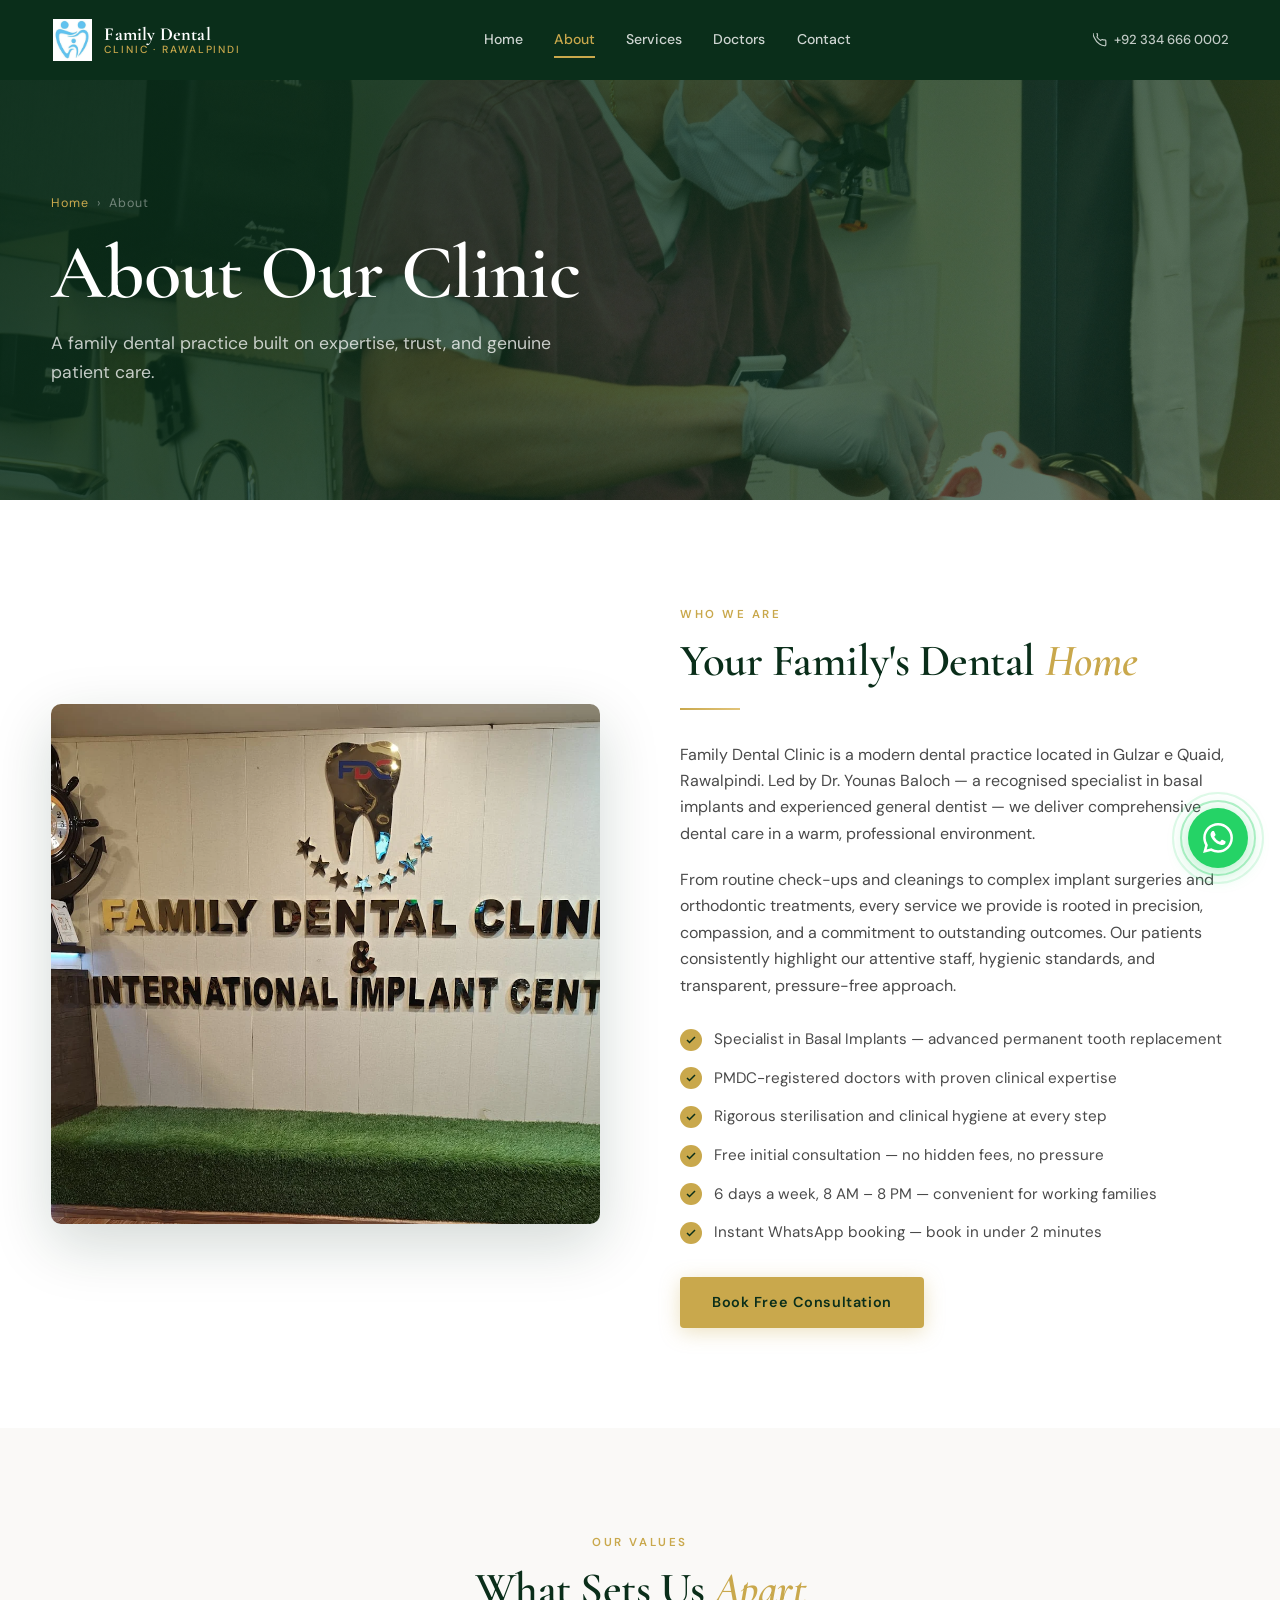
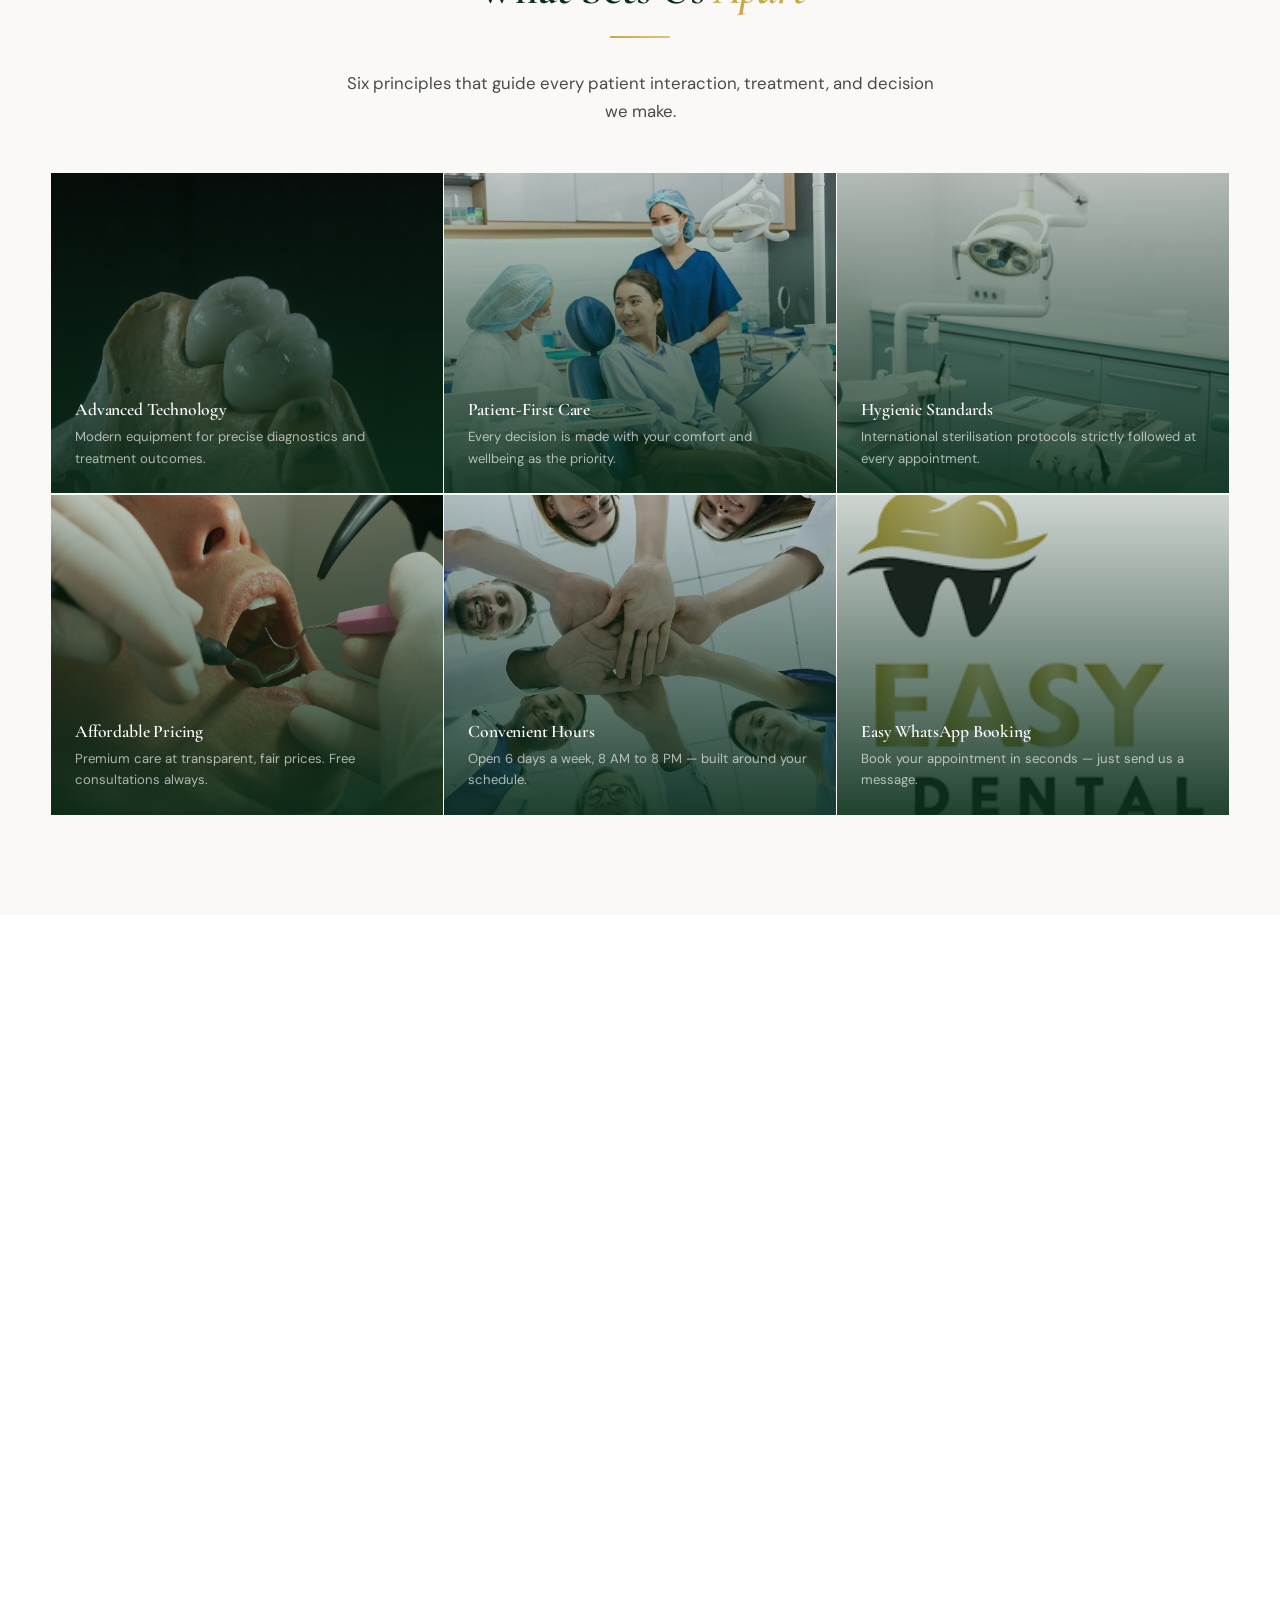
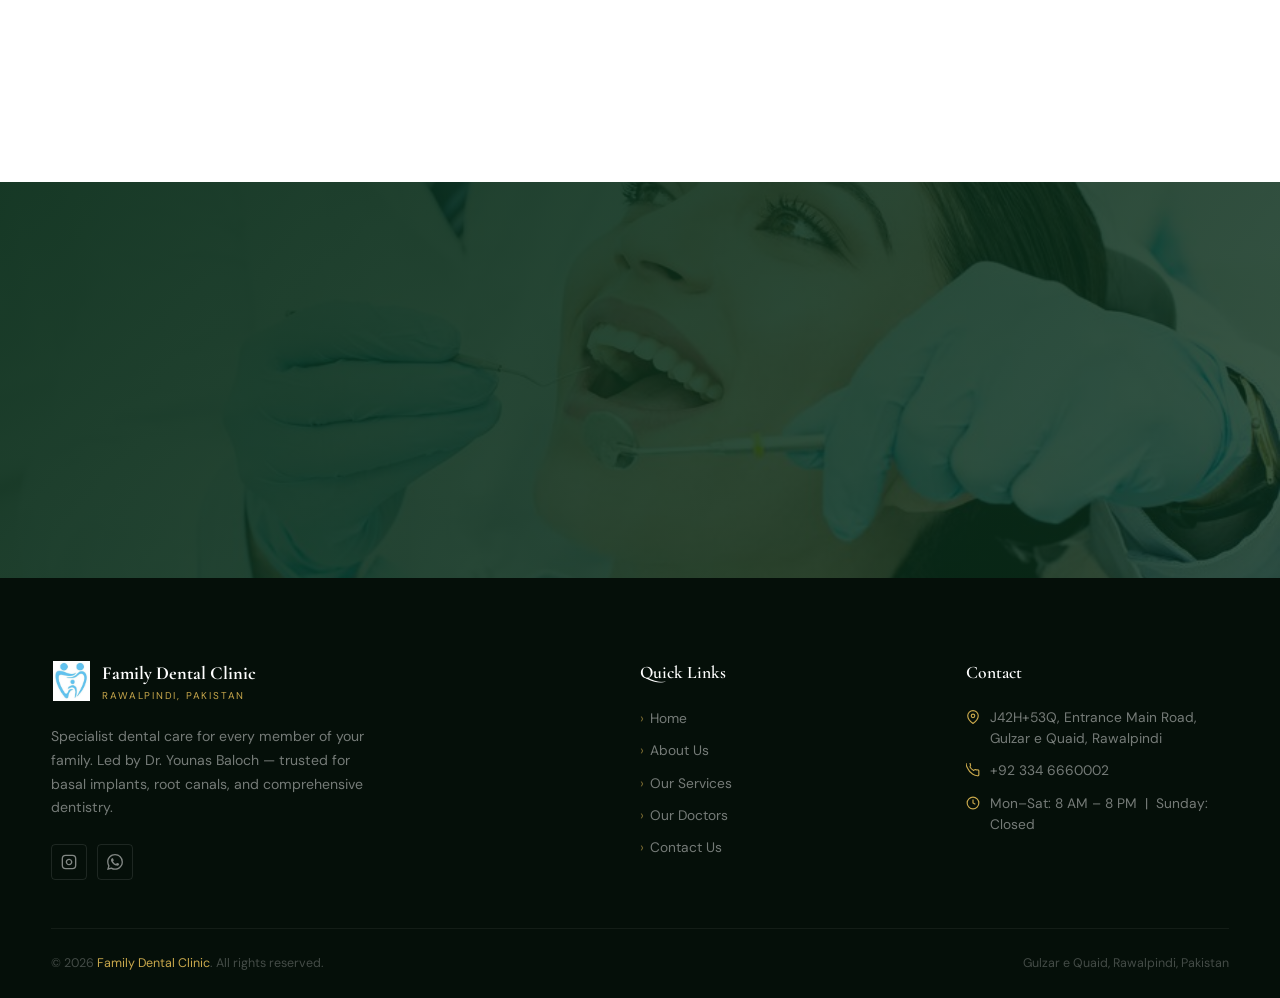
==== commit 04fa2742: "Update about.html Update about.html" ====
--- a/about.html
+++ b/about.html
@@ -32,10 +32,6 @@
         <svg viewBox="0 0 24 24" fill="none" stroke="currentColor" stroke-width="2"><path d="M22 16.92v3a2 2 0 01-2.18 2 19.79 19.79 0 01-8.63-3.07A19.5 19.5 0 013.07 9.5 19.79 19.79 0 01.01 .82a2 2 0 012-2.18h3a2 2 0 012 1.72 12.84 12.84 0 00.7 2.81 2 2 0 01-.45 2.11L6.91 6.91a16 16 0 006.1 6.1l1.27-1.27a2 2 0 012.11-.45 12.84 12.84 0 002.81.7A2 2 0 0122 13.92z"/></svg>
         +92 334 666 0002
       </a>
-      <a href="https://wa.me/923346660002?text=Hi%2C%20I%20would%20like%20to%20book%20an%20appointment%20at%20Family%20Dental%20Clinic." class="nav-wa" target="_blank" rel="noopener">
-        <svg viewBox="0 0 24 24" fill="currentColor"><path d="M17.472 14.382c-.297-.149-1.758-.867-2.03-.967-.273-.099-.471-.148-.67.15-.197.297-.767.966-.94 1.164-.173.199-.347.223-.644.075-.297-.15-1.255-.463-2.39-1.475-.883-.788-1.48-1.761-1.653-2.059-.173-.297-.018-.458.13-.606.134-.133.298-.347.446-.52.149-.174.198-.298.298-.497.099-.198.05-.371-.025-.52-.075-.149-.669-1.612-.916-2.207-.242-.579-.487-.5-.669-.51-.173-.008-.371-.01-.57-.01-.198 0-.52.074-.792.372-.272.297-1.04 1.016-1.04 2.479 0 1.462 1.065 2.875 1.213 3.074.149.198 2.096 3.2 5.077 4.487.709.306 1.262.489 1.694.625.712.227 1.36.195 1.871.118.571-.085 1.758-.719 2.006-1.413.248-.694.248-1.289.173-1.413-.074-.124-.272-.198-.57-.347m-5.421 7.403h-.004a9.87 9.87 0 01-5.031-1.378l-.361-.214-3.741.982.998-3.648-.235-.374a9.86 9.86 0 01-1.51-5.26c.001-5.45 4.436-9.884 9.888-9.884 2.64 0 5.122 1.03 6.988 2.898a9.825 9.825 0 012.893 6.994c-.003 5.45-4.437 9.884-9.885 9.884m8.413-18.297A11.815 11.815 0 0012.05 0C5.495 0 .16 5.335.157 11.892c0 2.096.547 4.142 1.588 5.945L.057 24l6.305-1.654a11.882 11.882 0 005.683 1.448h.005c6.554 0 11.89-5.335 11.893-11.893a11.821 11.821 0 00-3.48-8.413z"/></svg>
-        WhatsApp
-      </a>
     </div>
     <button class="hamburger" aria-label="Toggle menu">
       <span></span><span></span><span></span>
